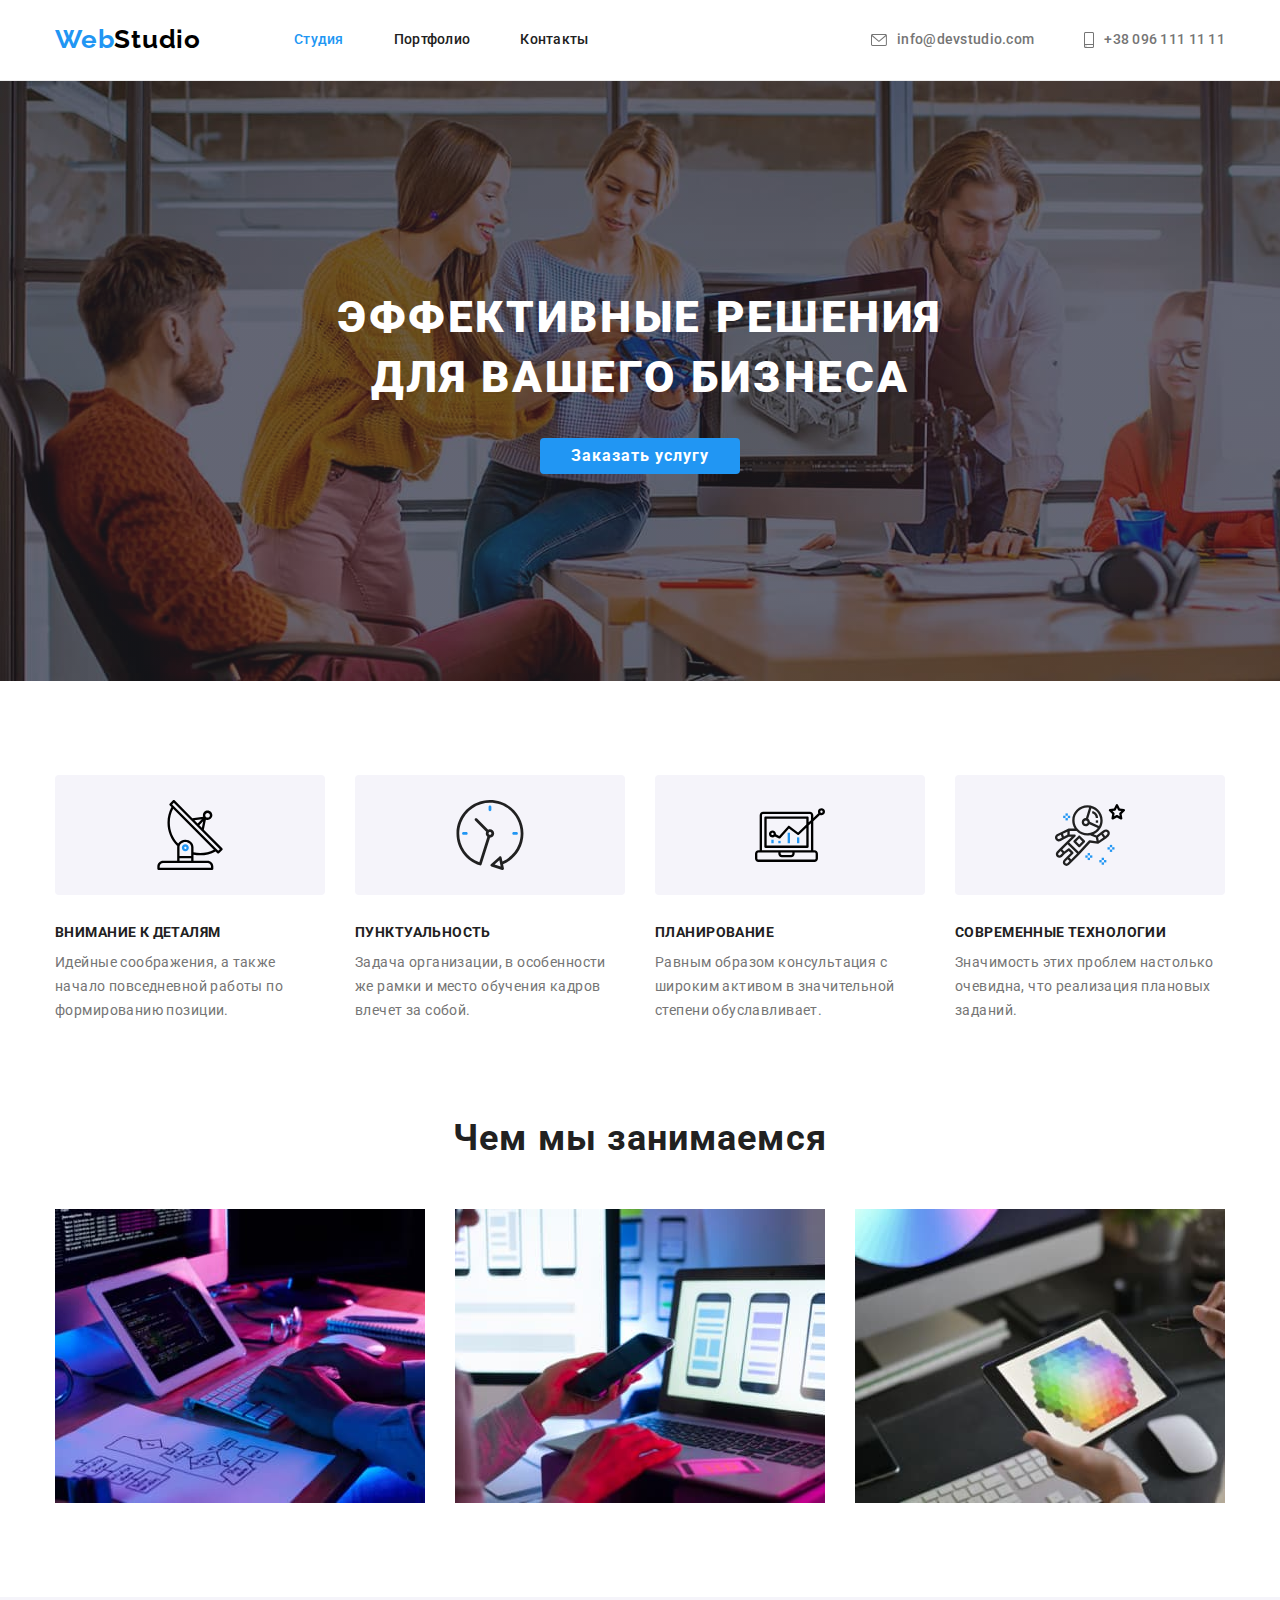
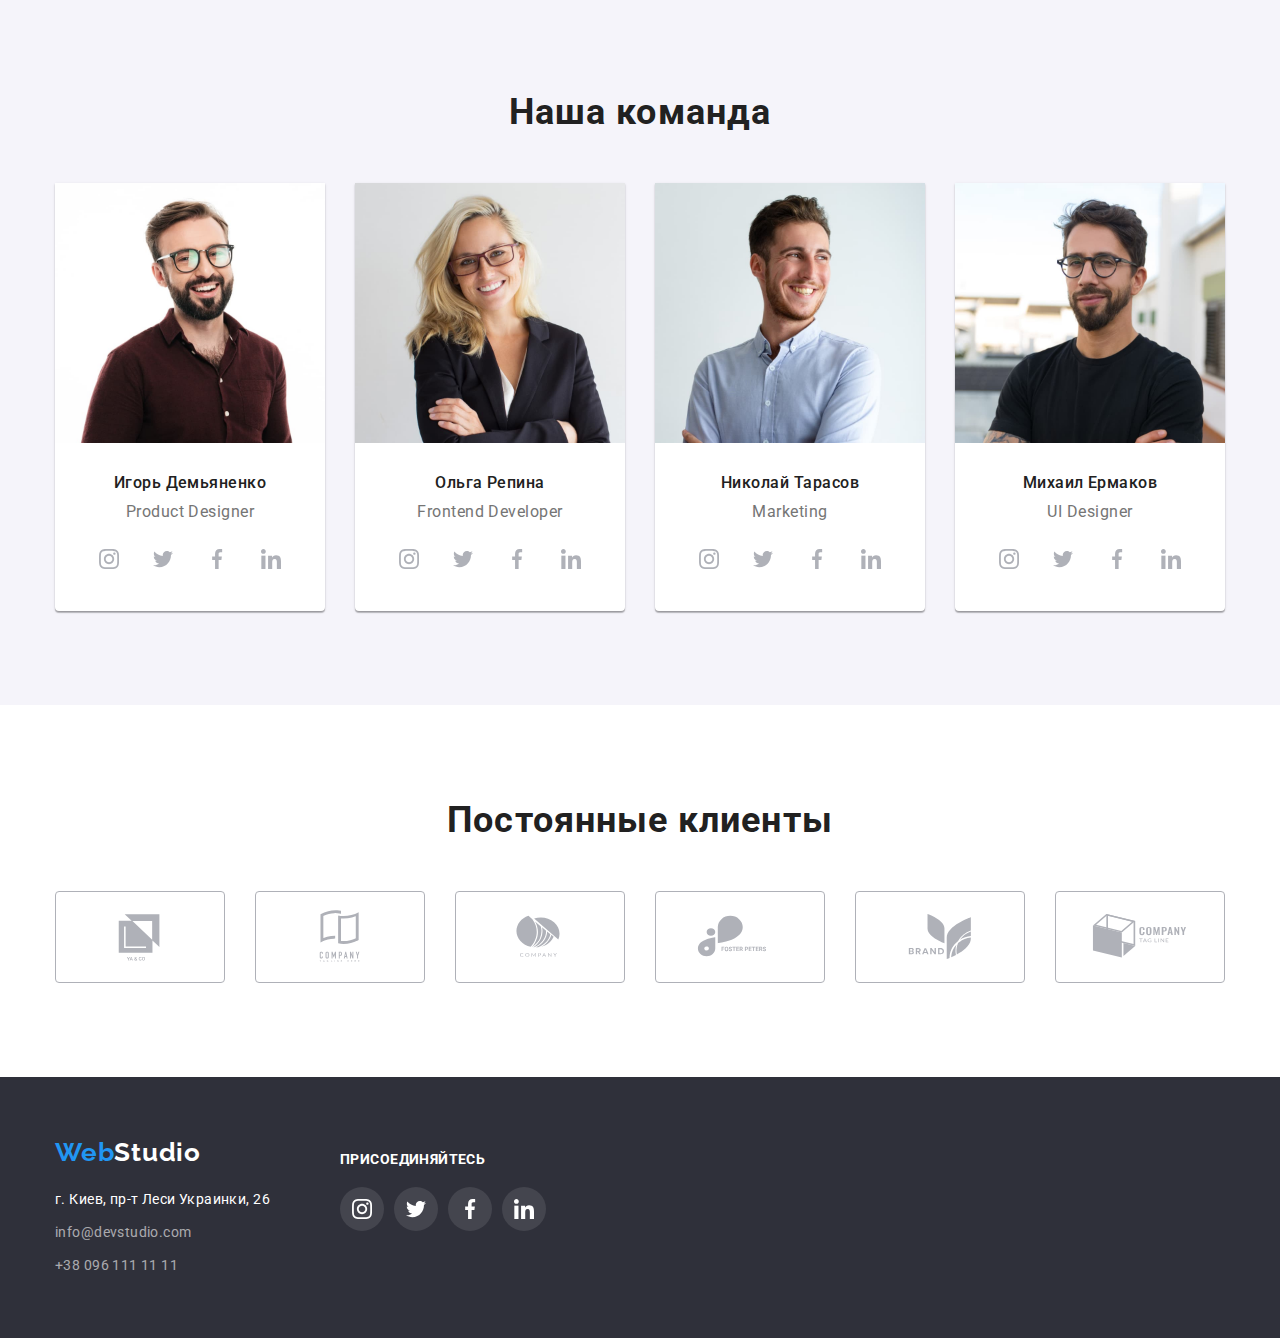
==== index.html @ 045c35c3 "final commit" ====
<!DOCTYPE html>
<html lang="ru">
  <head>
    <meta charset="UTF-8" />
    <meta http-equiv="X-UA-Compatible" content="IE=edge" />
    <meta name="viewport" content="width=device-width, initial-scale=1.0" />
    <title>WebStudio</title>
    <link rel="preconnect" href="https://fonts.googleapis.com" />
    <link rel="preconnect" href="https://fonts.gstatic.com" crossorigin />
    <link
      href="https://fonts.googleapis.com/css2?family=Raleway:wght@700&family=Roboto:wght@400;500;700;900&display=swap"
      rel="stylesheet"
    />
    <link rel="stylesheet" href="./css/modern-normalize.css" />
    <link rel="stylesheet" href="./css/styles.css" />
  </head>
  <body>
    <header class="header">
      <div class="container container-header">
        <a href="./index.html" lang="en" class="header-logo"
          ><span class="logo-color">Web</span>Studio</a
        >
        <nav class="site-nav">
          <ul class="header-list">
            <li class="header-item">
              <a href="./index.html" class="header-link link current">Студия</a>
            </li>
            <li class="header-item">
              <a href="./portfolio.html" class="header-link link">Портфолио</a>
            </li>
            <li class="header-item">
              <a href="#" class="header-link link">Контакты</a>
            </li>
          </ul>
        </nav>
        <ul class="contact-list">
          <li class="contact-item">
            <a href="mailto:info@devstudio.com" class="ln-contact">
              <svg class="icons-header" width="16" height="12">
                <use href="./images/icons.svg#icon-envelope"></use>
              </svg>
              info@devstudio.com
            </a>
          </li>
          <li class="contact-item">
            <a href="tel:+380961111111" class="ln-contact">
              <svg class="icons-header" width="10" height="16">
                <use href="./images/icons.svg#icon-smartphone"></use>
              </svg>
              +38 096 111 11 11</a
            >
          </li>
        </ul>
      </div>
    </header>
    <main>
      <section class="hero">
        <h1 class="hero-title">Эффективные решения для вашего бизнеса</h1>
        <button type="button" class="hero-button">Заказать услугу</button>
      </section>
      <section class="section">
        <div class="container">
          <h2 class="visually-hidden">Особенности</h2>
          <ul class="about-list">
            <li class="about-item">
              <div class="container-about-icon">
                <svg class="about-icon" width="70" height="70">
                  <use href="./images/icons.svg#icon-antenna"></use>
                </svg>
              </div>
              <h3 class="about-title">Внимание к деталям</h3>
              <p class="about-text">
                Идейные соображения, а также начало повседневной работы по
                формированию позиции.
              </p>
            </li>
            <li class="about-item">
              <div class="container-about-icon">
                <svg class="about-icon" width="70" height="70">
                  <use href="./images/icons.svg#icon-clock"></use>
                </svg>
              </div>
              <h3 class="about-title">Пунктуальность</h3>
              <p class="about-text">
                Задача организации, в особенности же рамки и место обучения
                кадров влечет за собой.
              </p>
            </li>
            <li class="about-item">
              <div class="container-about-icon">
                <svg class="about-icon" width="70" height="70">
                  <use href="./images/icons.svg#icon-diagram"></use>
                </svg>
              </div>
              <h3 class="about-title">Планирование</h3>
              <p class="about-text">
                Равным образом консультация с широким активом в значительной
                степени обуславливает.
              </p>
            </li>
            <li class="about-item">
              <div class="container-about-icon">
                <svg class="about-icon" width="70" height="70">
                  <use href="./images/icons.svg#icon-astronaut"></use>
                </svg>
              </div>
              <h3 class="about-title">Современные технологии</h3>
              <p class="about-text">
                Значимость этих проблем настолько очевидна, что реализация
                плановых заданий.
              </p>
            </li>
          </ul>
        </div>
      </section>
      <section class="section project-section">
        <div class="container">
          <h2 class="project-title">Чем мы занимаемся</h2>
          <ul class="project-list">
            <li class="project-img">
              <img src="./images/box1.jpg" alt="markup" width="370" />
            </li>
            <li class="project-img">
              <img src="./images/box2.jpg" alt="app design" width="370" />
            </li>
            <li class="project-img">
              <img src="./images/box3.jpg" alt="design" width="370" />
            </li>
          </ul>
        </div>
      </section>
      <section class="section section-team">
        <div class="container">
          <h2 class="team-title">Наша команда</h2>
          <ul class="team-list">
            <li class="team-item">
              <img
                src="./images/demianenko.jpg"
                alt="Product Designer"
                width="270"
                height="260"
                class="team-photo"
              />
              <div class="teamtext-container">
                <h3 class="team-member-name">Игорь Демьяненко</h3>
                <p lang="en" class="team-member-info">Product Designer</p>
                <ul class="team-social-list list">
                  <li class="team-social-item">
                    <a
                      href="https://www.instagram.com/"
                      class="team-social-link"
                    >
                      <svg class="team-social-icon" width="20" height="20">
                        <use href="./images/icons.svg#icon-instagram"></use>
                      </svg>
                    </a>
                  </li>
                  <li class="team-social-item">
                    <a
                      href="https://twitter.com/?lang=uk"
                      class="team-social-link"
                    >
                      <svg class="team-social-icon" width="20" height="20">
                        <use href="./images/icons.svg#icon-twitter"></use>
                      </svg>
                    </a>
                  </li>
                  <li class="team-social-item">
                    <a
                      href="https://uk-ua.facebook.com/"
                      class="team-social-link"
                    >
                      <svg class="team-social-icon" width="20" height="20">
                        <use href="./images/icons.svg#icon-facebook"></use>
                      </svg>
                    </a>
                  </li>
                  <li class="team-social-item">
                    <a
                      href="https://www.linkedin.com/"
                      class="team-social-link"
                    >
                      <svg class="team-social-icon" width="20" height="20">
                        <use href="./images/icons.svg#icon-linkedin"></use>
                      </svg>
                    </a>
                  </li>
                </ul>
              </div>
            </li>
            <li class="team-item">
              <img
                src="./images/repina.jpg"
                alt="Frontend Developer"
                width="270"
                height="260"
                class="team-photo"
              />
              <div class="teamtext-container">
                <h3 class="team-member-name">Ольга Репина</h3>
                <p lang="en" class="team-member-info">Frontend Developer</p>
                <ul class="team-social-list list">
                  <li class="team-social-item">
                    <a
                      href="https://www.instagram.com/"
                      class="team-social-link"
                    >
                      <svg class="team-social-icon" width="20" height="20">
                        <use href="./images/icons.svg#icon-instagram"></use>
                      </svg>
                    </a>
                  </li>
                  <li class="team-social-item">
                    <a
                      href="https://twitter.com/?lang=uk"
                      class="team-social-link"
                    >
                      <svg class="team-social-icon" width="20" height="20">
                        <use href="./images/icons.svg#icon-twitter"></use>
                      </svg>
                    </a>
                  </li>
                  <li class="team-social-item">
                    <a
                      href="https://uk-ua.facebook.com/"
                      class="team-social-link"
                    >
                      <svg class="team-social-icon" width="20" height="20">
                        <use href="./images/icons.svg#icon-facebook"></use>
                      </svg>
                    </a>
                  </li>
                  <li class="team-social-item">
                    <a
                      href="https://www.linkedin.com/"
                      class="team-social-link"
                    >
                      <svg class="team-social-icon" width="20" height="20">
                        <use href="./images/icons.svg#icon-linkedin"></use>
                      </svg>
                    </a>
                  </li>
                </ul>
              </div>
            </li>
            <li class="team-item">
              <img
                src="./images/tarasov.jpg"
                alt="Marketing"
                width="270"
                height="260"
                class="team-photo"
              />
              <div class="teamtext-container">
                <h3 class="team-member-name">Николай Тарасов</h3>
                <p lang="en" class="team-member-info">Marketing</p>
                <ul class="team-social-list list">
                  <li class="team-social-item">
                    <a
                      href="https://www.instagram.com/"
                      class="team-social-link"
                    >
                      <svg class="team-social-icon" width="20" height="20">
                        <use href="./images/icons.svg#icon-instagram"></use>
                      </svg>
                    </a>
                  </li>
                  <li class="team-social-item">
                    <a
                      href="https://twitter.com/?lang=uk"
                      class="team-social-link"
                    >
                      <svg class="team-social-icon" width="20" height="20">
                        <use href="./images/icons.svg#icon-twitter"></use>
                      </svg>
                    </a>
                  </li>
                  <li class="team-social-item">
                    <a
                      href="https://uk-ua.facebook.com/"
                      class="team-social-link"
                    >
                      <svg class="team-social-icon" width="20" height="20">
                        <use href="./images/icons.svg#icon-facebook"></use>
                      </svg>
                    </a>
                  </li>
                  <li class="team-social-item">
                    <a
                      href="https://www.linkedin.com/"
                      class="team-social-link"
                    >
                      <svg class="team-social-icon" width="20" height="20">
                        <use href="./images/icons.svg#icon-linkedin"></use>
                      </svg>
                    </a>
                  </li>
                </ul>
              </div>
            </li>
            <li class="team-item">
              <img
                src="./images/yermakov.jpg"
                alt="UI Designer"
                width="270"
                height="260"
                class="team-photo"
              />
              <div class="teamtext-container">
                <h3 class="team-member-name">Михаил Ермаков</h3>
                <p lang="en" class="team-member-info">UI Designer</p>
                <ul class="team-social-list list">
                  <li class="team-social-item">
                    <a
                      href="https://www.instagram.com/"
                      class="team-social-link"
                    >
                      <svg class="team-social-icon" width="20" height="20">
                        <use href="./images/icons.svg#icon-instagram"></use>
                      </svg>
                    </a>
                  </li>
                  <li class="team-social-item">
                    <a
                      href="https://twitter.com/?lang=uk"
                      class="team-social-link"
                    >
                      <svg class="team-social-icon" width="20" height="20">
                        <use href="./images/icons.svg#icon-twitter"></use>
                      </svg>
                    </a>
                  </li>
                  <li class="team-social-item">
                    <a
                      href="https://uk-ua.facebook.com/"
                      class="team-social-link"
                    >
                      <svg class="team-social-icon" width="20" height="20">
                        <use href="./images/icons.svg#icon-facebook"></use>
                      </svg>
                    </a>
                  </li>
                  <li class="team-social-item">
                    <a
                      href="https://www.linkedin.com/"
                      class="team-social-link"
                    >
                      <svg class="team-social-icon" width="20" height="20">
                        <use href="./images/icons.svg#icon-linkedin"></use>
                      </svg>
                    </a>
                  </li>
                </ul>
              </div>
            </li>
          </ul>
        </div>
      </section>
      <section class="section">
        <div class="container">
          <h2 class="team-title">Постоянные клиенты</h2>
          <ul class="client-list container-clients">
            <li class="client-item">
              <a href="" class="client-link link">
                <svg class="client-icon" width="106" height="60">
                  <use href="./images/icons.svg#icon-logoyago"></use>
                </svg>
              </a>
            </li>
            <li class="client-item">
              <a href="" class="client-link link">
                <svg class="client-icon" width="106" height="60">
                  <use href="./images/icons.svg#icon-logocompany2"></use>
                </svg>
              </a>
            </li>
            <li class="client-item">
              <a href="" class="client-link link">
                <svg class="client-icon" width="106" height="60">
                  <use href="./images/icons.svg#icon-logocompany"></use>
                </svg>
              </a>
            </li>
            <li class="client-item">
              <a href="" class="client-link link">
                <svg class="client-icon" width="106" height="60">
                  <use href="./images/icons.svg#icon-logofosterpeters"></use>
                </svg>
              </a>
            </li>
            <li class="client-item">
              <a href="" class="client-link link">
                <svg class="client-icon" width="106" height="60">
                  <use href="./images/icons.svg#icon-logobrand"></use>
                </svg>
              </a>
            </li>
            <li class="client-item">
              <a href="" class="client-link link">
                <svg class="client-icon" width="106" height="60">
                  <use href="./images/icons.svg#icon-logotagline"></use>
                </svg>
              </a>
            </li>
          </ul>
        </div>
      </section>
    </main>
    <footer class="footer">
      <div class="container container-footer">
        <div class="container-footer-left">
          <a href="./index.html" lang="en" class="footer-logo"
            ><span class="logo-color">Web</span>Studio</a
          >
          <address>
            <ul>
              <li class="footer-item">
                <a
                  href="https://goo.gl/maps/wxARDyRyRh4Czm1X7"
                  target="blank"
                  class="address link"
                  >г. Киев, пр-т Леси Украинки, 26</a
                >
              </li>
              <li class="footer-item">
                <a href="mailto:info@devstudio.com" class="footer-contact link"
                  >info@devstudio.com</a
                >
              </li>
              <li class="footer-item">
                <a href="tel:+380961111111" class="footer-contact link"
                  >+38 096 111 11 11</a
                >
              </li>
            </ul>
          </address>
        </div>
        <div class="container-footer-right">
          <p class="foooter-text-link">присоединяйтесь</p>
          <ul class="footer-social-list list">
            <li class="footer-social-item">
              <a href="https://www.instagram.com/" class="footer-social-link">
                <svg class="footer-social-icon" width="20" height="20">
                  <use href="./images/icons.svg#icon-instagram"></use>
                </svg>
              </a>
            </li>
            <li class="footer-social-item">
              <a href="https://twitter.com/?lang=uk" class="footer-social-link">
                <svg class="footer-social-icon" width="20" height="20">
                  <use href="./images/icons.svg#icon-twitter"></use>
                </svg>
              </a>
            </li>
            <li class="footer-social-item">
              <a href="https://uk-ua.facebook.com/" class="footer-social-link">
                <svg class="footer-social-icon" width="20" height="20">
                  <use href="./images/icons.svg#icon-facebook"></use>
                </svg>
              </a>
            </li>
            <li class="footer-social-item">
              <a href="https://www.linkedin.com/" class="footer-social-link">
                <svg class="footer-social-icon" width="20" height="20">
                  <use href="./images/icons.svg#icon-linkedin"></use>
                </svg>
              </a>
            </li>
          </ul>
        </div>
      </div>
    </footer>
  </body>
</html>
---- css/styles.css ----
:root {
  --logo-black-color: #000000;
  --text-color: #212121;
  --background-herofoot-color: #2f303a;
  --link-color: #757575;
  --accent-color: #2196f3;
  --white-color: #ffffff;
  --team-background: #f5f4fa;
  --svg-color: #afb1b8;
}
body {
  font-family: "Roboto", sans-serif;
  background-color: var(--white-color);
  color: var(--link-color);
}
h1,
h2,
h3,
p {
  margin-top: 0px;
  margin-bottom: 0px;
}
img {
  display: block;
  max-width: 100%;
  height: auto;
}
ul {
  list-style: none;
  padding: 0;
  margin-top: 0px;
  margin-bottom: 0px;
}
.link {
  text-decoration: none;
}
.link:hover,
.link:focus {
  color: var(--accent-color);
}
.button:hover,
.portfolio-btn:hover,
.button:focus,
.portfolio-btn:focus {
  color: var(--white-color);
  background-color: var(--accent-color);
  box-shadow: 0px 4px 4px rgba(0, 0, 0, 0.25);
}
.visually-hidden {
  position: absolute;
  white-space: nowrap;
  width: 1px;
  height: 1px;
  overflow: hidden;
  border: 0;
  padding: 0;
  clip: rect(0 0 0 0);
  clip-path: inset(50%);
  margin: -1px;
}
.container {
  width: 1200px;
  padding: 0 15px;
  margin: 0 auto;
}
.section {
  padding: 94px 0;
}

/*------HEADER-----*/
.header {
  border-bottom: 1px solid #ececec;
}
.container-header {
  display: flex;
  align-items: center;
}

.header-logo {
  font-family: Raleway;
  font-weight: 700;
  font-size: 26px;
  line-height: 1.2;
  letter-spacing: 0.03em;
  color: var(--logo-black-color);
  text-decoration: none;
  margin-right: 93px;
}
.logo-color {
  color: var(--accent-color);
}
.header-list {
  display: flex;
  padding-left: 0px;
}
.header-list .header-item:not(:last-child) {
  margin-right: 50px;
}
.header-link {
  display: block;
  padding: 32px 0;
  font-weight: 500;
  font-size: 14px;
  line-height: 1.14;
  letter-spacing: 0.02em;
  color: var(--text-color);
}
.contact-list {
  margin-left: auto;
  display: flex;
}
.contact-list .contact-item:not(:last-child) {
  margin-right: 50px;
}
.ln-contact {
  display: flex;
  align-items: center;
  font-weight: 500;
  font-size: 14px;
  line-height: 1.14;
  letter-spacing: 0.02em;
  color: var(--link-color);
  text-decoration: none;
}
.icons-header {
  fill: var(--link-color);
  margin-right: 10px;
}
.current {
  color: var(--accent-color);
}
/*-------HERO-------*/
.hero {
  display: flex;
  margin-left: auto;
  margin-right: auto;
  background-image: linear-gradient(
      rgba(47, 48, 58, 0.4),
      rgba(47, 48, 58, 0.4)
    ),
    url("../images/heroimg.jpg");
  background-color: var(--background-herofoot-color);
  height: 600px;
  max-width: 1600px;
  flex-direction: column;
  justify-content: center;
  align-items: center;
}
.hero-title {
  display: inline-block;
  margin-top: 0px;
  margin-bottom: 30px;
  width: 696px;
  font-weight: 900;
  font-size: 44px;
  line-height: 1.36;
  letter-spacing: 0.06em;
  text-transform: uppercase;
  text-align: center;
  color: var(--white-color);
}
.hero-button {
  font-family: inherit;
  font-weight: 700;
  font-size: 16px;
  line-height: 1.9;
  text-align: center;
  letter-spacing: 0.06em;
  color: var(--white-color);
  min-width: 200px;
  background: var(--accent-color);
  border-radius: 4px;
  border-color: transparent;
  cursor: pointer;
}

/*-----ABOUT-----*/

.about-title {
  font-weight: 700;
  font-size: 14px;
  line-height: 1.14;
  letter-spacing: 0.03em;
  text-transform: uppercase;
  color: var(--text-color);
  margin-bottom: 10px;
}
.about-list {
  display: flex;
  justify-content: center;
}
.about-item {
  width: 270px;
}
.about-item:not(:last-child) {
  margin-right: 30px;
}
.container-about-icon {
  display: flex;
  justify-content: center;
  align-items: center;
  width: 270px;
  height: 120px;
  background: #f5f4fa;
  border-radius: 4px;
  margin-bottom: 30px;
}
.about-text {
  font-size: 14px;
  line-height: 1.71;
  letter-spacing: 0.03em;
}
/*-----PROJECTS----*/
.project-section {
  padding-top: 0;
}
.project-title {
  font-family: inherit;
  font-weight: 700;
  font-size: 36px;
  line-height: 1.17;
  letter-spacing: 0.03em;
  color: var(--text-color);
  text-align: center;
  margin-bottom: 50px;
}
.project-list {
  display: flex;
  justify-content: center;
}
.project-img:not(:last-child) {
  margin-right: 30px;
}
/*------TEAM-------*/
.section-team {
  background-color: var(--team-background);
}
.team-title {
  font-family: inherit;
  font-weight: 700;
  font-size: 36px;
  line-height: 1.17;
  letter-spacing: 0.03em;
  text-align: center;
  color: var(--text-color);
  margin-bottom: 50px;
}
.team-list {
  display: flex;
}
.team-item {
  background-color: var(--white-color);
  box-shadow: 0px 1px 3px rgba(0, 0, 0, 0.12), 0px 1px 1px rgba(0, 0, 0, 0.14),
    0px 2px 1px rgba(0, 0, 0, 0.2);
  border-radius: 0px 0px 4px 4px;
}
.team-item:not(:last-child) {
  margin-right: 30px;
}
.team-social-list {
  display: flex;
  justify-content: center;
}
.team-social-item {
  width: 44px;
  height: 44px;
}
.team-social-item + .team-social-item {
  margin-left: 10px;
}
.team-social-link {
  display: flex;
  align-items: center;
  justify-content: center;
  width: 100%;
  height: 100%;
  border-radius: 50%;
}
.team-social-link:hover,
.team-social-link:focus {
  background-color: var(--accent-color);
}
.team-social-link:hover .team-social-icon,
.team-social-link:focus .team-social-icon {
  fill: var(--white-color);
}
.team-social-icon {
  fill: var(--svg-color);
}
.teamtext-container {
  padding: 30px 0;
}
.team-member-name {
  font-family: inherit;
  font-weight: 500;
  font-size: 16px;
  line-height: 1.19;
  text-align: center;
  letter-spacing: 0.03em;
  color: var(--text-color);
  margin-bottom: 10px;
}
.team-member-info {
  font-size: 16px;
  line-height: 1.19;
  text-align: center;
  letter-spacing: 0.03em;
  margin-bottom: 16px;
}

/*--------CLIENTS-----*/
.container-clients {
  display: flex;
  flex-direction: row;
}
.client-item {
  width: 170px;
  height: 92px;
}
.client-item + .client-item {
  margin-left: 30px;
}
.client-link {
  display: flex;
  align-items: center;
  justify-content: center;
  width: 100%;
  height: 100%;
  border: 1px solid var(--svg-color);
  box-sizing: border-box;
  border-radius: 4px;
}
.client-link:hover,
.client-link:focus {
  border-color: var(--accent-color);
}
.client-link:hover .client-icon,
.client-link:focus .client-icon {
  fill: var(--accent-color);
}
.client-icon {
  fill: var(--svg-color);
}

/*------FOOTER------*/
.footer {
  background-color: var(--background-herofoot-color);
  padding: 60px 0;
}
.container-footer {
  display: flex;
}
.container-footer-right {
  margin-left: 70px;
}
.footer-logo {
  display: inline-block;
  font-family: Raleway;
  font-weight: 700;
  font-size: 26px;
  line-height: 1.2;
  letter-spacing: 0.03em;
  color: var(--white-color);
  text-decoration: none;
  margin-bottom: 20px;
}
.address {
  font-style: normal;
  font-size: 14px;
  line-height: 1.71;
  letter-spacing: 0.03em;
  color: var(--white-color);
  padding-bottom: 9px;
}
.footer-contact {
  font-family: inherit;
  font-style: normal;
  font-size: 14px;
  line-height: 1.71;
  letter-spacing: 0.03em;
  color: rgba(255, 255, 255, 0.6);
  padding-bottom: 9px;
}
.footer-item:not(:last-child) {
  margin-bottom: 9px;
}
.foooter-text-link {
  font-size: 14px;
  font-weight: bold;
  line-height: 16px;
  letter-spacing: 0.03em;
  text-transform: uppercase;
  padding-top: 14px;
  margin-bottom: 20px;
  color: var(--white-color);
}
.footer-social-list {
  display: flex;
}
.footer-social-item {
  width: 44px;
  height: 44px;
}
.footer-social-item + .footer-social-item {
  margin-left: 10px;
}
.footer-social-link {
  display: flex;
  align-items: center;
  justify-content: center;
  width: 100%;
  height: 100%;
  border-radius: 50%;
  background-color: hsla(0, 100%, 100%, 0.1);
}
.footer-social-link:hover,
.footer-social-link:focus {
  background-color: var(--accent-color);
}
.footer-social-link:hover .footer-social-icon,
.footer-social-link:focus .footer-social-icon {
  fill: var(--white-color);
}
.footer-social-icon {
  fill: var(--white-color);
}

/*------PORTFOLIO-NAVIGATION-------*/
.btn-list {
  display: flex;
  margin-bottom: 50px;
  justify-content: center;
}
.btn-item:not(:last-child) {
  margin-right: 8px;
}
.portfolio-btn {
  padding: 6px 22px;
  border: transparent;
  border-radius: 4px;
  font-family: inherit;
  font-weight: 500;
  font-size: 16px;
  line-height: 1.62;
  text-align: center;
  letter-spacing: 0.03em;
  color: var(--text-color);
  cursor: pointer;
}
/*-----PORTFOLIO-EXAMPLES----*/
.examples {
  display: flex;
  flex-wrap: wrap;
}
.examples-item {
  margin-bottom: 30px;
}
.examples-item:nth-child(n + 7) {
  margin-bottom: 0;
}
.examples-item:not(:nth-child(3n)) {
  margin-right: 30px;
}
.examples-item:hover,
.examples-item:focus {
  box-shadow: 0px 4px 4px rgba(0, 0, 0, 0.25);
  cursor: pointer;
}
.container-cardtext {
  padding: 20px 24px;
  border: 1px solid #eeeeee;
  border-top: none;
}
.examples-header {
  font-family: inherit;
  font-style: 400;
  font-weight: 700;
  font-size: 18px;
  line-height: 2;
  letter-spacing: 0.06em;
  color: var(--text-color);
  margin-bottom: 4px;
}
.examples-text {
  font-size: 16px;
  line-height: 1.87;
  letter-spacing: 0.03em;
}
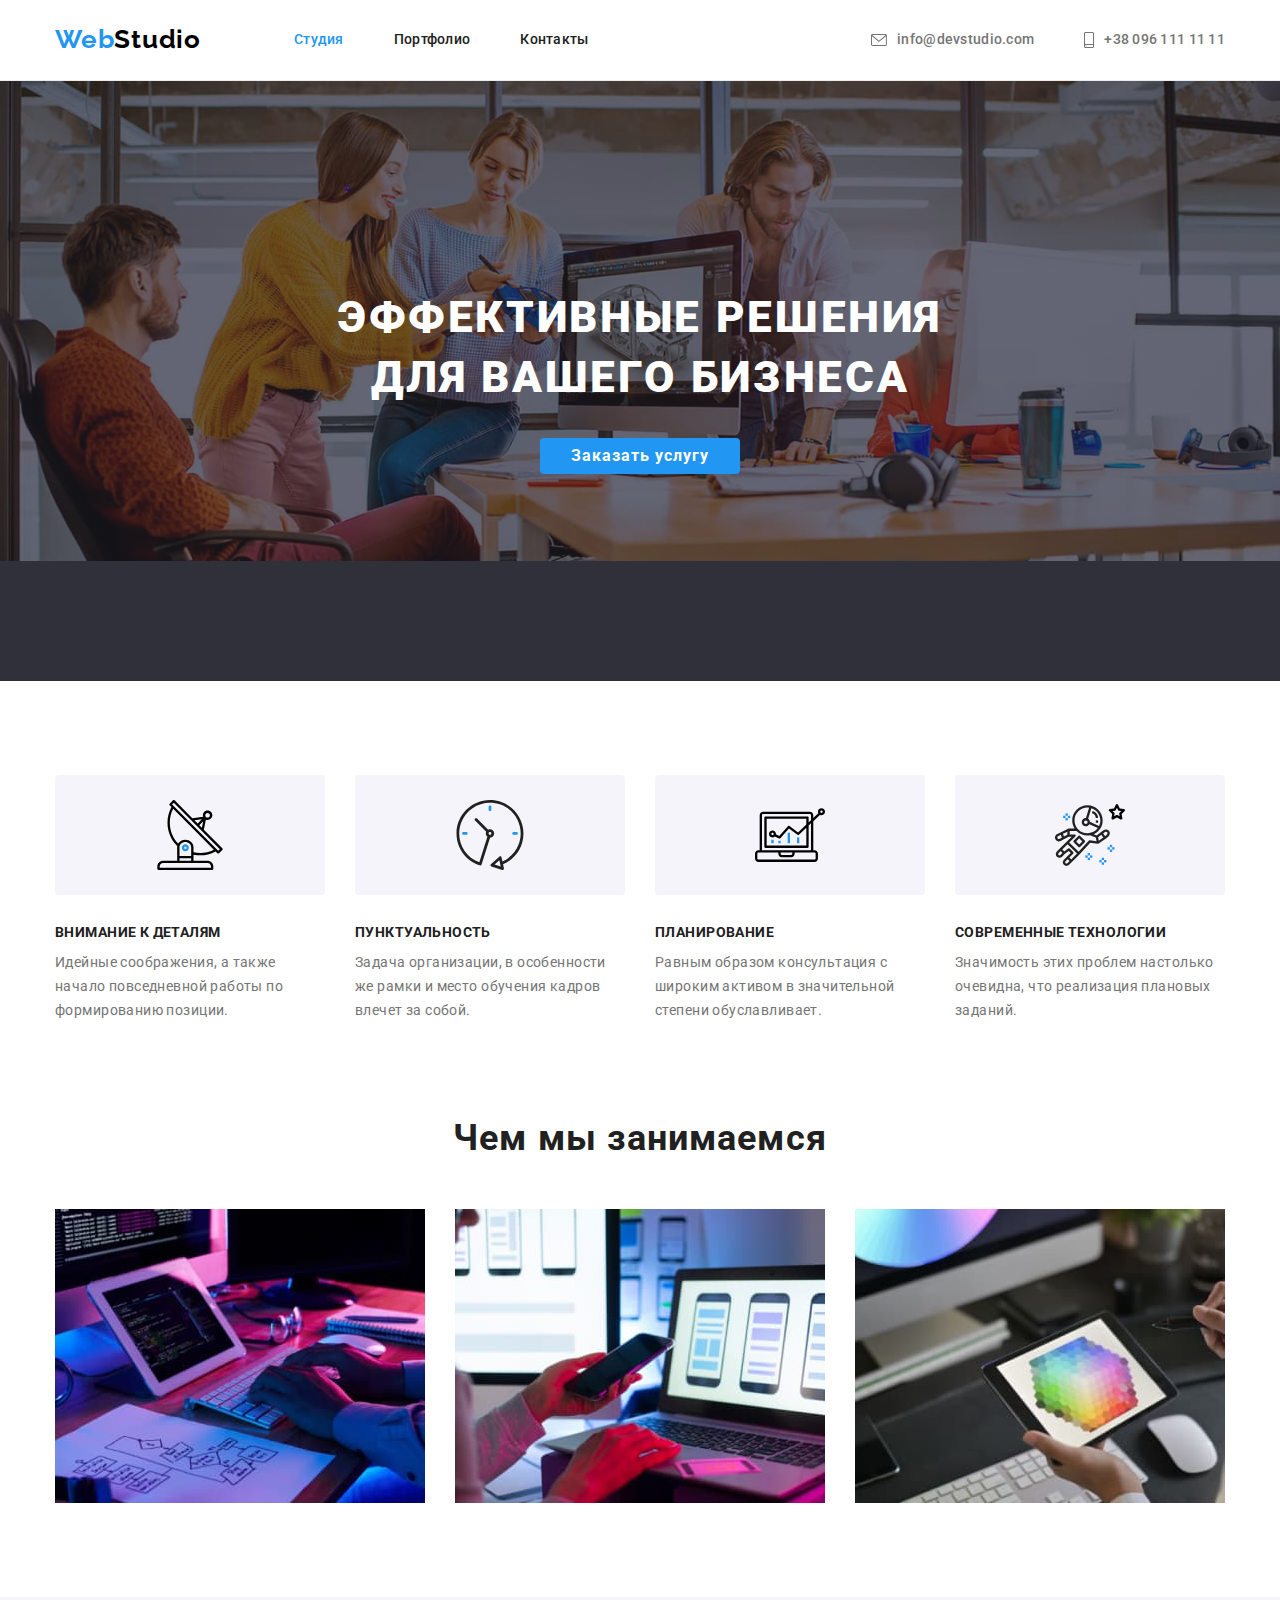
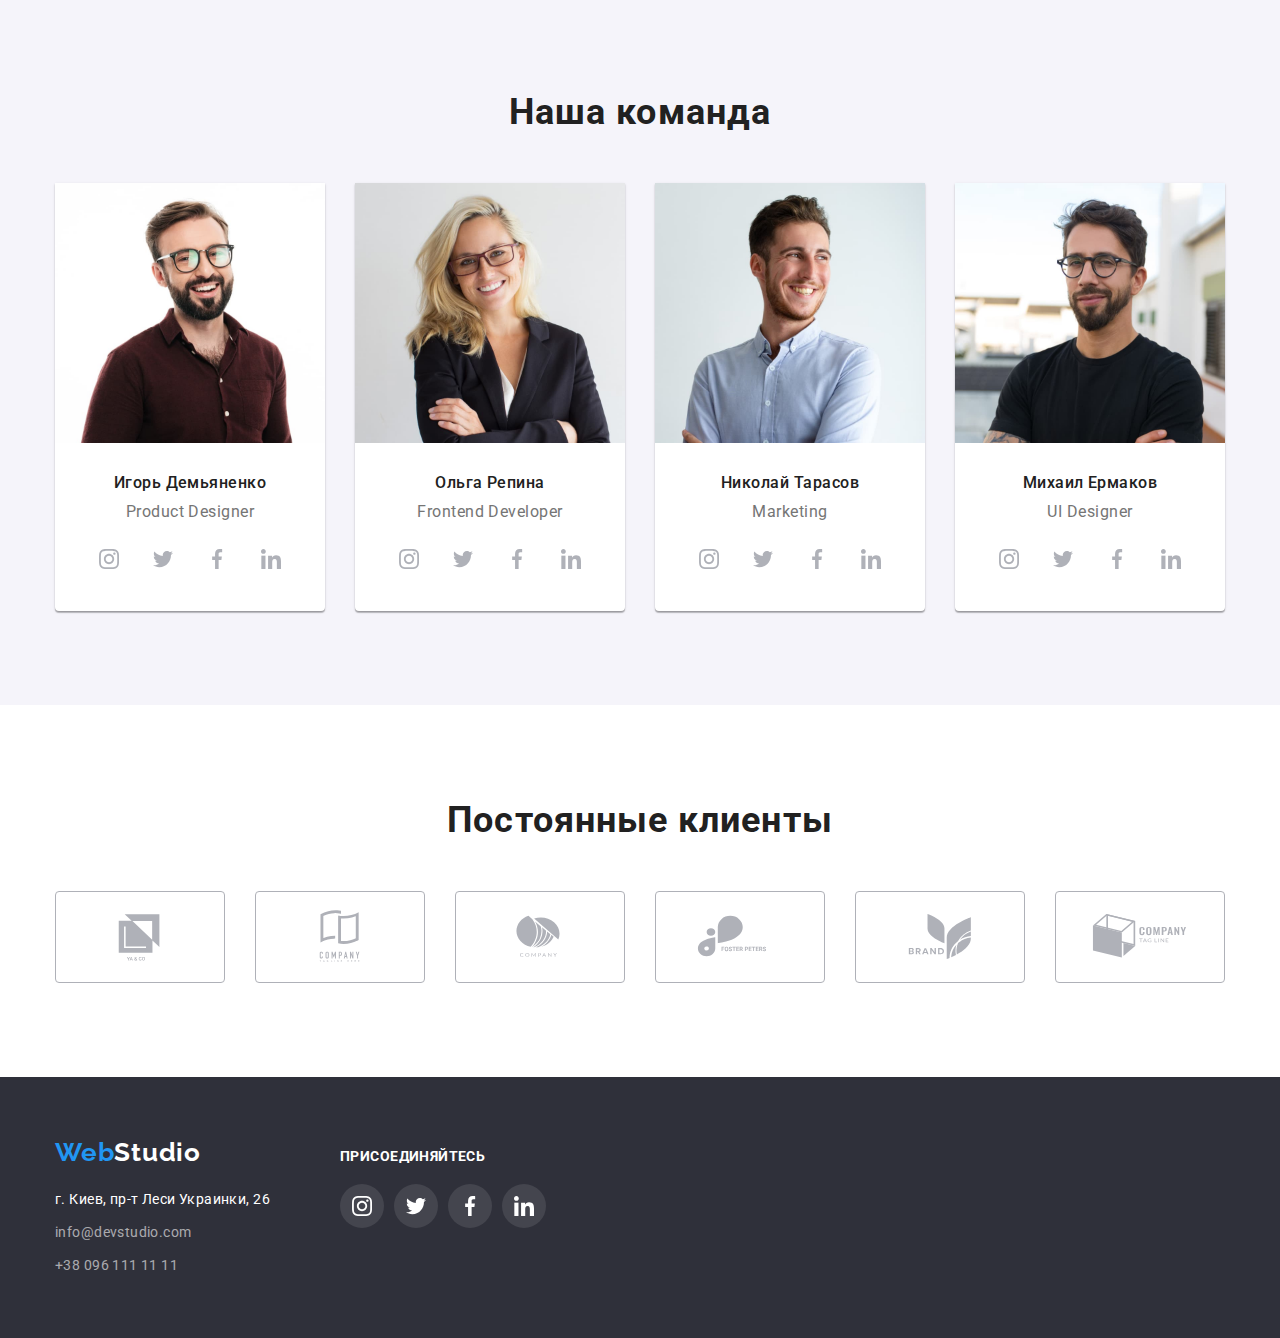
==== commit 696b5779: "Check commit" ====
--- a/index.html
+++ b/index.html
@@ -35,20 +35,15 @@
         </nav>
         <ul class="contact-list">
           <li class="contact-item">
-            <a href="mailto:info@devstudio.com" class="ln-contact">
+            <a href="mailto:info@devstudio.com" class="ln-contact link">
               <svg class="icons-header" width="16" height="12">
-                <use href="./images/icons.svg#icon-envelope"></use>
-              </svg>
-              info@devstudio.com
+                <use href="./images/icons.svg#icon-envelope"></use></svg>info@devstudio.com
             </a>
           </li>
           <li class="contact-item">
-            <a href="tel:+380961111111" class="ln-contact">
+            <a href="tel:+380961111111" class="ln-contact link">
               <svg class="icons-header" width="10" height="16">
-                <use href="./images/icons.svg#icon-smartphone"></use>
-              </svg>
-              +38 096 111 11 11</a
-            >
+                <use href="./images/icons.svg#icon-smartphone"></use></svg>+38 096 111 11 11</a>
           </li>
         </ul>
       </div>
--- a/css/styles.css
+++ b/css/styles.css
@@ -122,6 +122,11 @@
   color: var(--link-color);
   text-decoration: none;
 }
+.ln-contact:hover .icons-header,
+.ln-contact:focus .icons-header {
+  color: var(--accent-color);
+  fill: var(--accent-color);
+}
 .icons-header {
   fill: var(--link-color);
   margin-right: 10px;
@@ -139,6 +144,9 @@
       rgba(47, 48, 58, 0.4)
     ),
     url("../images/heroimg.jpg");
+  background-repeat: no-repeat;
+  background-position: 0 0;
+  background-size: contain;
   background-color: var(--background-herofoot-color);
   height: 600px;
   max-width: 1600px;
@@ -348,6 +356,7 @@
   padding: 60px 0;
 }
 .container-footer {
+  align-items: baseline;
   display: flex;
 }
 .container-footer-right {
@@ -370,7 +379,6 @@
   line-height: 1.71;
   letter-spacing: 0.03em;
   color: var(--white-color);
-  padding-bottom: 9px;
 }
 .footer-contact {
   font-family: inherit;
@@ -379,7 +387,6 @@
   line-height: 1.71;
   letter-spacing: 0.03em;
   color: rgba(255, 255, 255, 0.6);
-  padding-bottom: 9px;
 }
 .footer-item:not(:last-child) {
   margin-bottom: 9px;
@@ -390,7 +397,6 @@
   line-height: 16px;
   letter-spacing: 0.03em;
   text-transform: uppercase;
-  padding-top: 14px;
   margin-bottom: 20px;
   color: var(--white-color);
 }
@@ -461,8 +467,11 @@
 .examples-item:not(:nth-child(3n)) {
   margin-right: 30px;
 }
-.examples-item:hover,
-.examples-item:focus {
+.examples-item-link {
+  display: block;
+}
+.examples-item-link:hover,
+.examples-item-link:focus {
   box-shadow: 0px 4px 4px rgba(0, 0, 0, 0.25);
   cursor: pointer;
 }
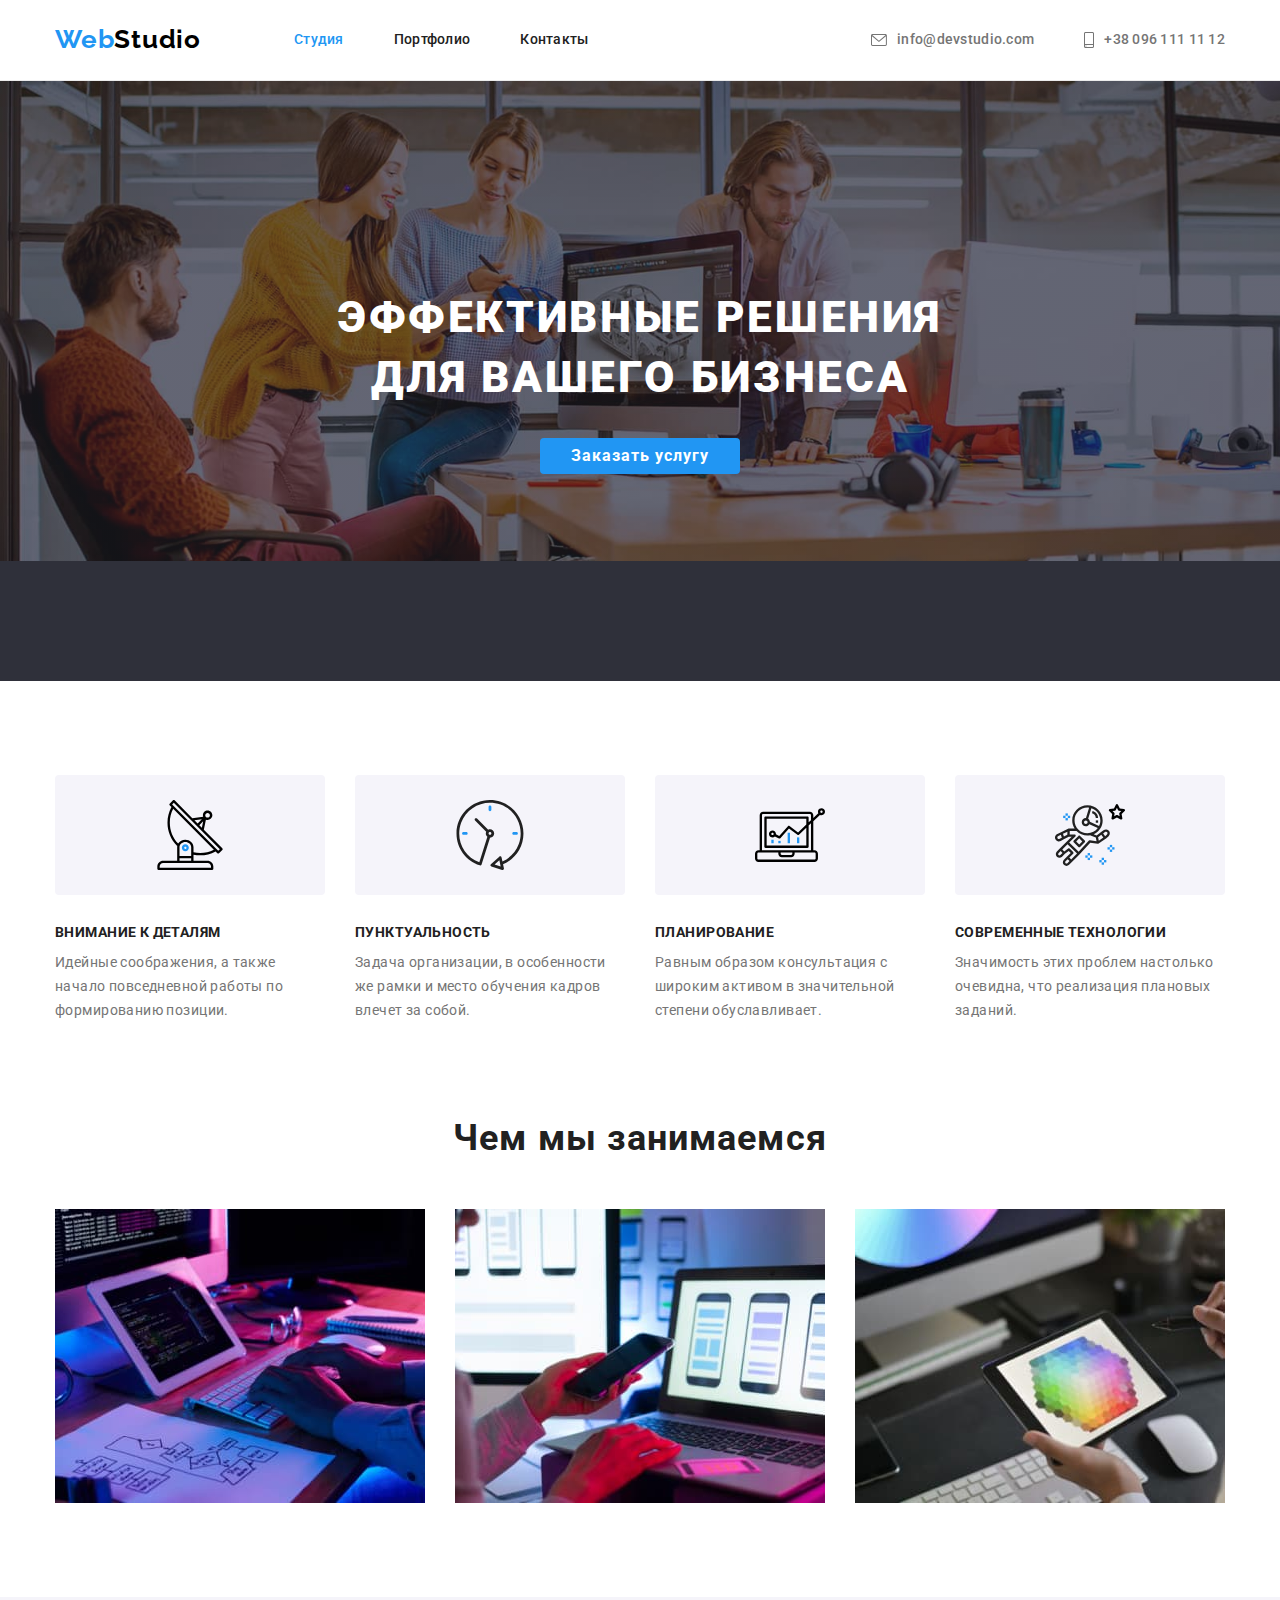
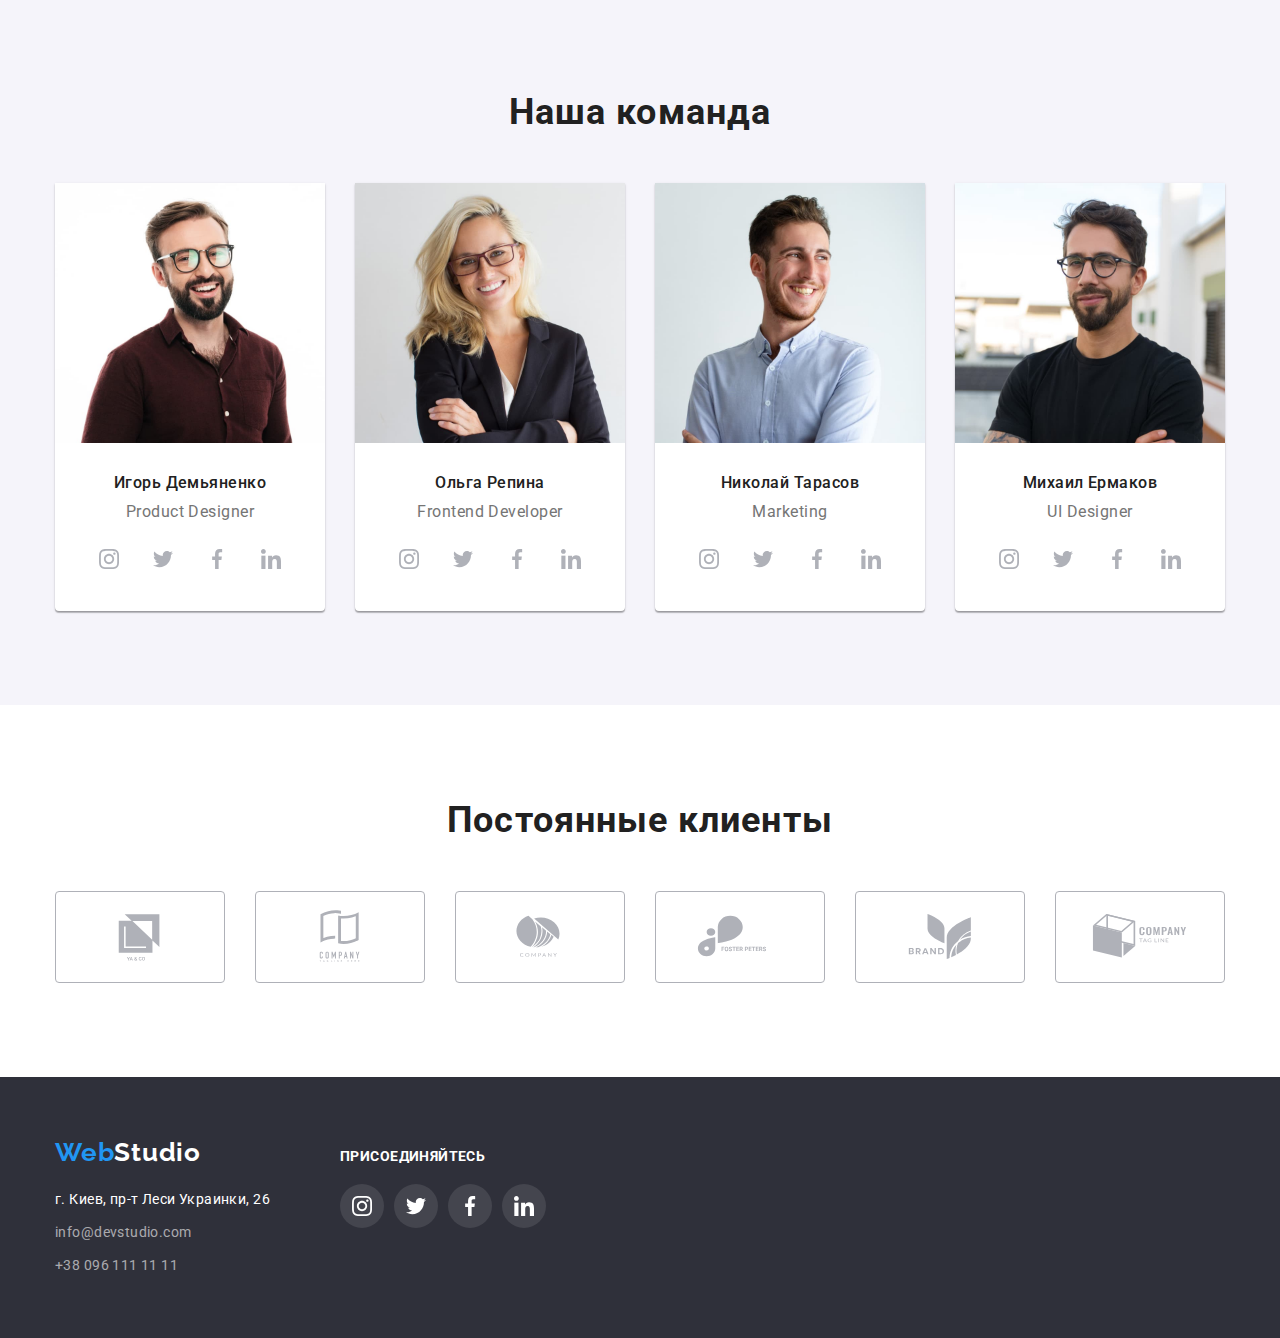
==== commit 3943a37e: "gitfail commit" ====
--- a/index.html
+++ b/index.html
@@ -43,7 +43,7 @@
           <li class="contact-item">
             <a href="tel:+380961111111" class="ln-contact link">
               <svg class="icons-header" width="10" height="16">
-                <use href="./images/icons.svg#icon-smartphone"></use></svg>+38 096 111 11 11</a>
+                <use href="./images/icons.svg#icon-smartphone"></use></svg>+38 096 111 11 12</a>
           </li>
         </ul>
       </div>
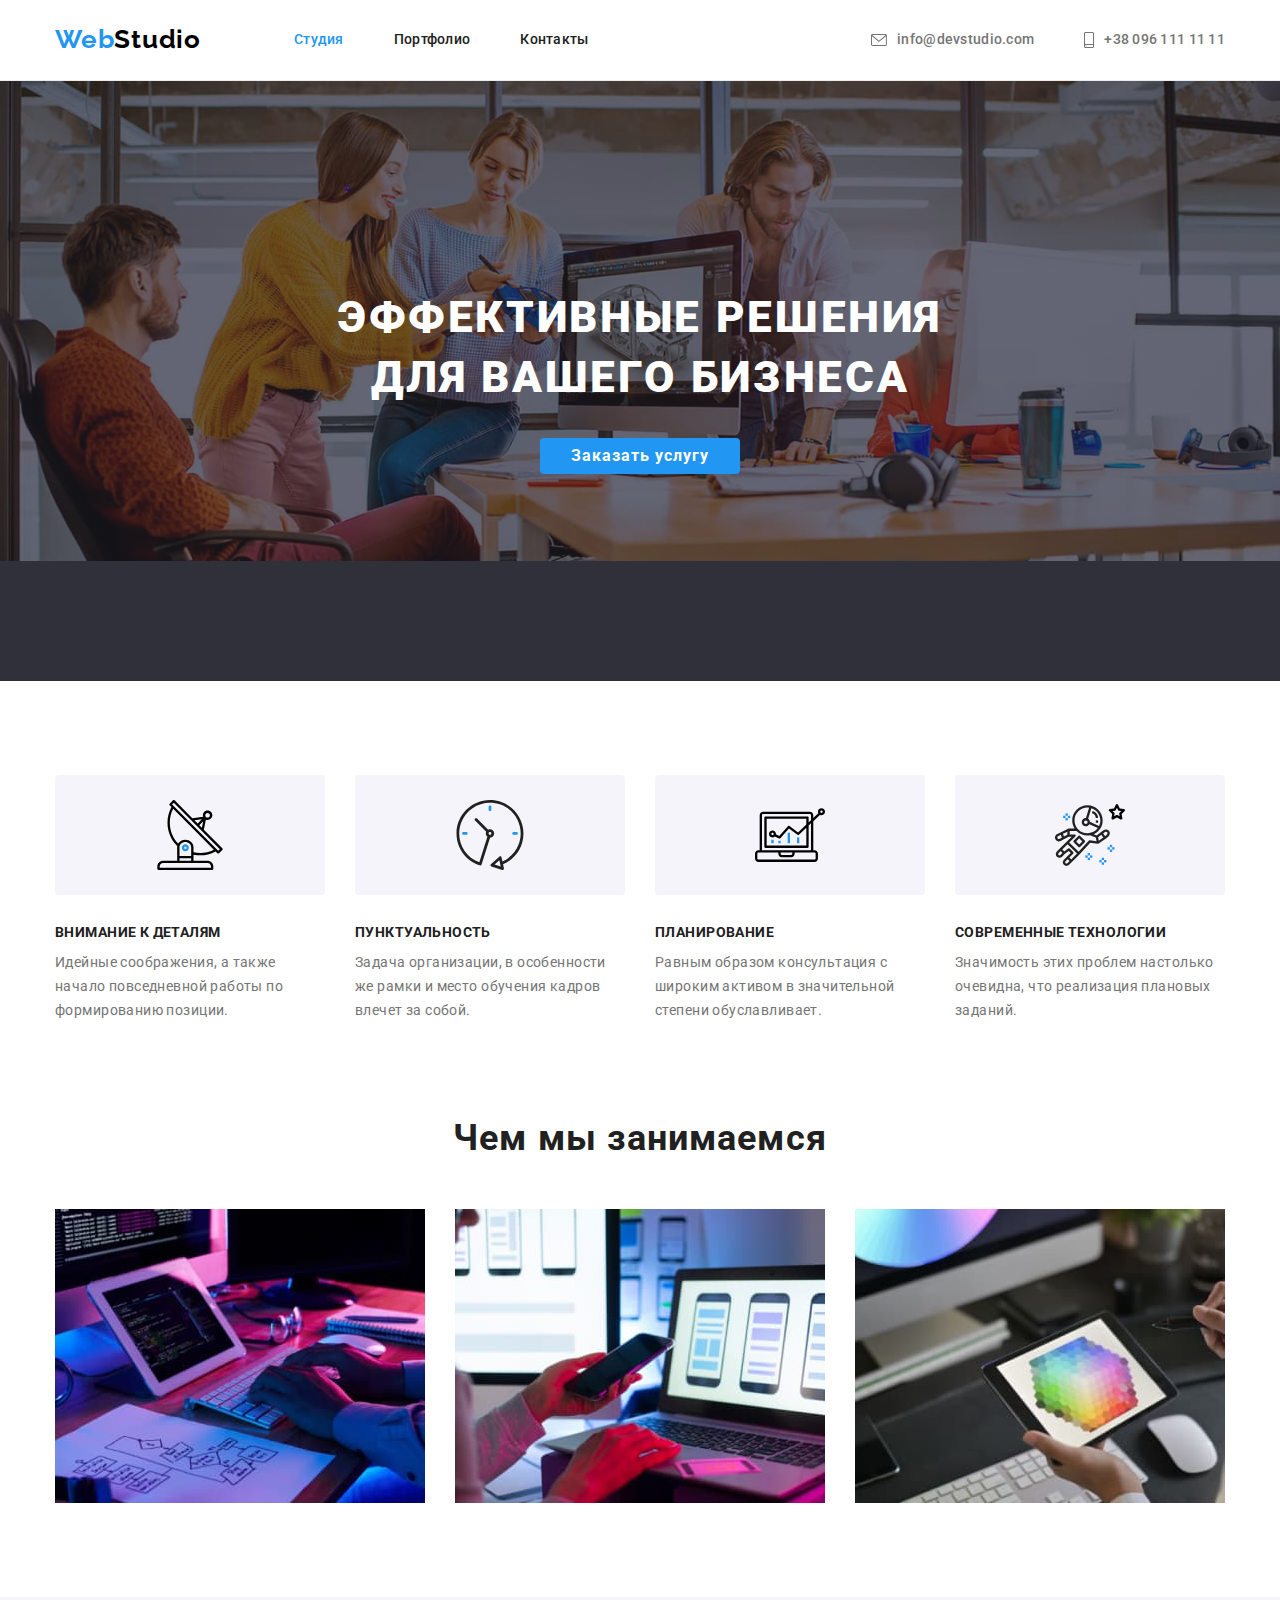
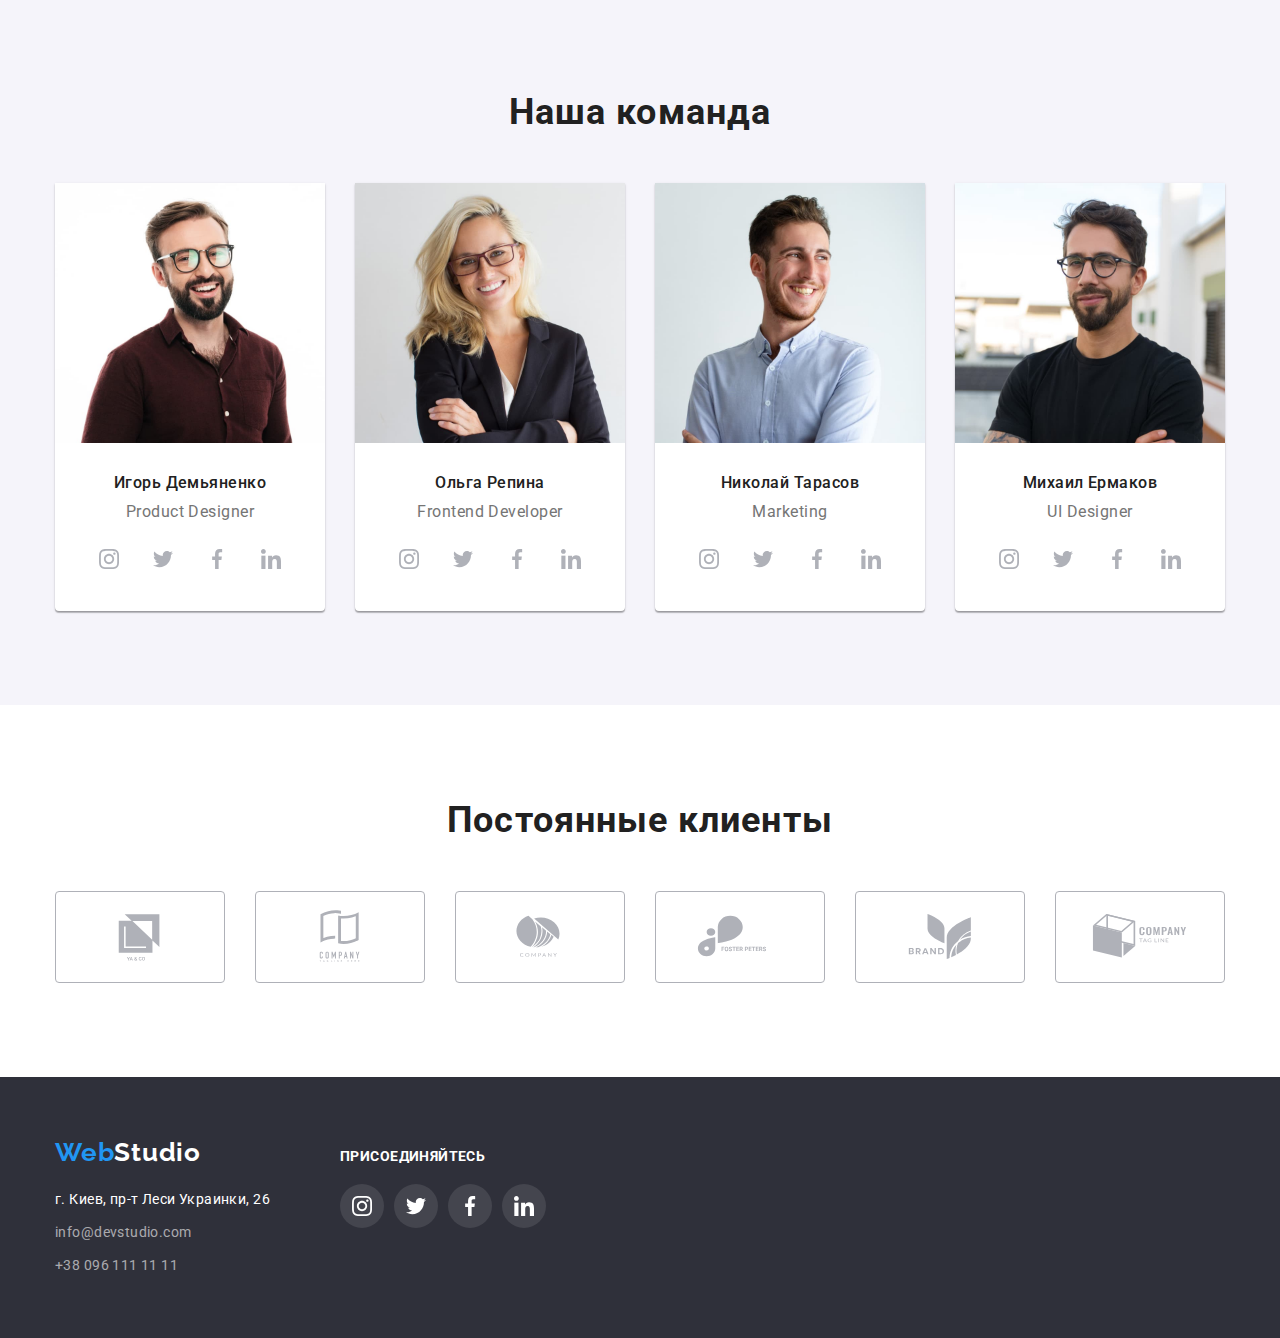
==== commit 10add3a9: "hategithub commit" ====
--- a/index.html
+++ b/index.html
@@ -43,7 +43,7 @@
           <li class="contact-item">
             <a href="tel:+380961111111" class="ln-contact link">
               <svg class="icons-header" width="10" height="16">
-                <use href="./images/icons.svg#icon-smartphone"></use></svg>+38 096 111 11 12</a>
+                <use href="./images/icons.svg#icon-smartphone"></use></svg>+38 096 111 11 11</a>
           </li>
         </ul>
       </div>
